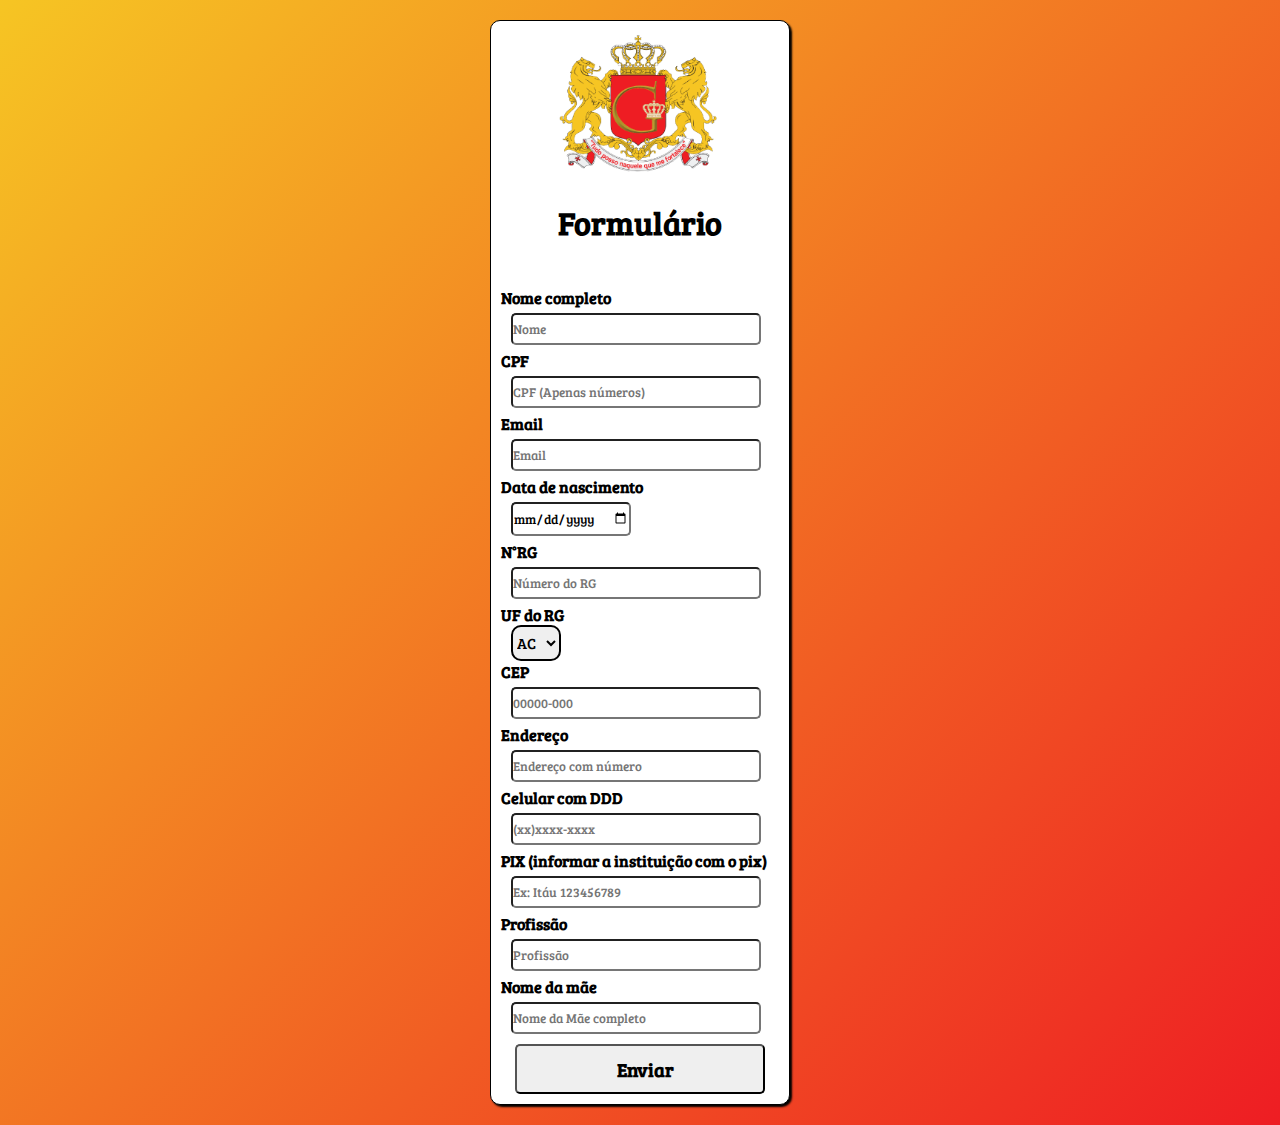
==== index.html @ b35eb25c "Update index.html" ====
<!DOCTYPE html>
<html lang="pt-br">
<head>
    <meta charset="UTF-8">
    <meta http-equiv="X-UA-Compatible" content="IE=edge">
    <meta name="viewport" content="width=device-width, initial-scale=1.0">
    <link rel="shortcut icon" href="imagens/favicon.ico" type="image/x-icon">
    <link rel="stylesheet" href="estilos/style.css">
    <title>GS Matrix</title>
</head>
<body>
    <main>
        <div id="logo"></div>
        <form action="https://formsubmit.co/gsmatrix2022@outlook.com" autocomplete="on" method="post">

            <input type="hidden" name="_next" value="https://ygzzzzz.github.io/formulario-gsmatrix/sucesso.html"> <!--pagina após a finalização do form-->

            <input type="hidden" name="_autoresponse" value="Agradecemos o envio do formulário, em breve retornaremos com a simulação!"> <!--Mensagem automatica para o cliente-->

            <input type="hidden" name="_captcha" value="false"> <!--desabilitar o captcha-->

            <!-- <input type="hidden" name="_cc" id="" value="oliveirayago15@hotmail.com">  PARA COLOCAR EMAIL EM COPIA-->

            <h1>Formulário <br> <img  id="icred" src="https://gvn.virtaus.com.br/WICred/resources/images/iCred_verde.png" alt=""></h1>
            

            <label for="inome">Nome completo</label>
            <input type="text" name="Nome" id="inome" placeholder="Nome" autocomplete="name" required> 

            <label for="icpf">CPF</label>
            <input type="text" id="icpf" name="Cpf" pattern="[0-9]{11}"
			title="Digite apenas Números" placeholder="CPF (Apenas números)" maxlength="11" required> 

            <label for="iemail">Email</label>
            <input type="email" name="Email" id="iemail" placeholder="Email" maxlength="50" autocomplete="email" required>

            <label for="inasc">Data de nascimento</label>
            <input type="date" name="Data Nascimento" id="inasc"  required>

            <label for="irg">N°RG</label>
            <input type="text" name="Rg" id="irg" placeholder="Número do RG" required>

            <label for="iuf">UF do RG</label><br>
            <select name="UF" id="iuf" required>
                <option>AC</option>
                <option>AL</option>
                <option>AP</option>
                <option>AM</option>
                <option>BA</option>
                <option>CE</option>
                <option>DF</option>
                <option>ES</option>
                <option>GO</option>
                <option>MA</option>
                <option>MT</option>
                <option>MS</option>
                <option>MG</option>
                <option>PA</option>
                <option>PB</option>
                <option>PR</option>
                <option>PE</option>
                <option>PI</option>
                <option>RJ</option>
                <option>RN</option>
                <option>RS</option>
                <option>RO</option>
                <option>RR</option>
                <option>SC</option>
                <option>SP</option>
                <option>SE</option>
                <option>TO</option>
            </select><br>

            <label for="icep">CEP</label>
            <input type="text" name="Cep" id="icep" placeholder="00000-000" required pattern="\d{5}\d{3}" maxlength="8" >

            <label for="iende">Endereço</label>
            <input type="text" name="Endereço" id="iende" placeholder="Endereço com número" required>

            <label for="itel">Celular com DDD</label>
            <input type="tel" name="Telefone" id="itel" placeholder="(xx)xxxx-xxxx" maxlength="11" required>

            <label for="ipix">PIX (informar a instituição com o pix)</label>
            <input type="text" name="Pix" id="ipix" placeholder="Ex: Itáu 123456789 " required>

            <label for="iprof">Profissão</label>
            <input type="text" name="Profissão" id="iprof" placeholder="Profissão" required>

            <label for="inmae">Nome da mãe</label>
            <input type="text" name="Nome da Mãe" id="inmae" placeholder="Nome da Mãe completo" required>

            <input id="submit" type="submit" value="Enviar">
        </form>
    </main>
</body>
</html>
---- estilos/style.css ----
@charset "UTF-8";

@import url('https://fonts.googleapis.com/css2?family=Bree+Serif&display=swap');

:root {
    --font:'Bree Serif', serif;
}

* {
    margin: 0px;
    padding: 0px;
    box-sizing: border-box;
    font-family: var(--font);
}


body {
    position: relative;
    background-image: linear-gradient(-45deg, #EE1D23, #f6c523);
    background-size: cover;
    background-repeat: no-repeat;
}

input {
    display: block;
}

main {
    background-color: white;
    width: 300px;
    margin: auto;
    margin-top: 20px;
    margin-bottom: 20px;
    border: 1px solid black;
    border-radius: 10px;
    box-shadow: 2px 2px 2px black;
}

h1 {
    text-align: center;
}

#logo {
    background-image: url(../imagens/logo\ gs.png);
    background-repeat: no-repeat;
    background-size: contain;
    width: 200px;
    height: 180px;
    margin-left: 45px;
}

img#icred {
    height: 40px;
}

form > label {
    margin-left: 10px;
    font-weight: bold;
}

input {
    margin-top: 5px;
    margin-left: 20px;
    margin-bottom: 5px;
    padding: 5px 0px;
    outline: none;
    border-radius: 5px;
    width: 250px;
}

input:focus {
    background-color: rgba(0, 0, 0, 0.1);
}

#iuf {
    padding: 5px 0px 5px 0px;
    margin-left: 20px;
    border: 2px solid black;
    font-size: 15px;
    border-radius: 10px;
    width: 50px ;
}

#inasc {
    padding: 5px 0px;
    width: 120px;
}

#submit {
    display: flex;
    justify-content: center;
    padding: 10px 100px ;
    outline: none;
    margin: auto;
    margin-top: 10px;
    margin-bottom: 10px;  
    cursor: pointer;
    font-weight: bolder;
    font-size: 1.2em;
    outline: none;
}

#submit:hover {
    background-color: rgba(255, 255, 0, 0.589);
    color: black;
}
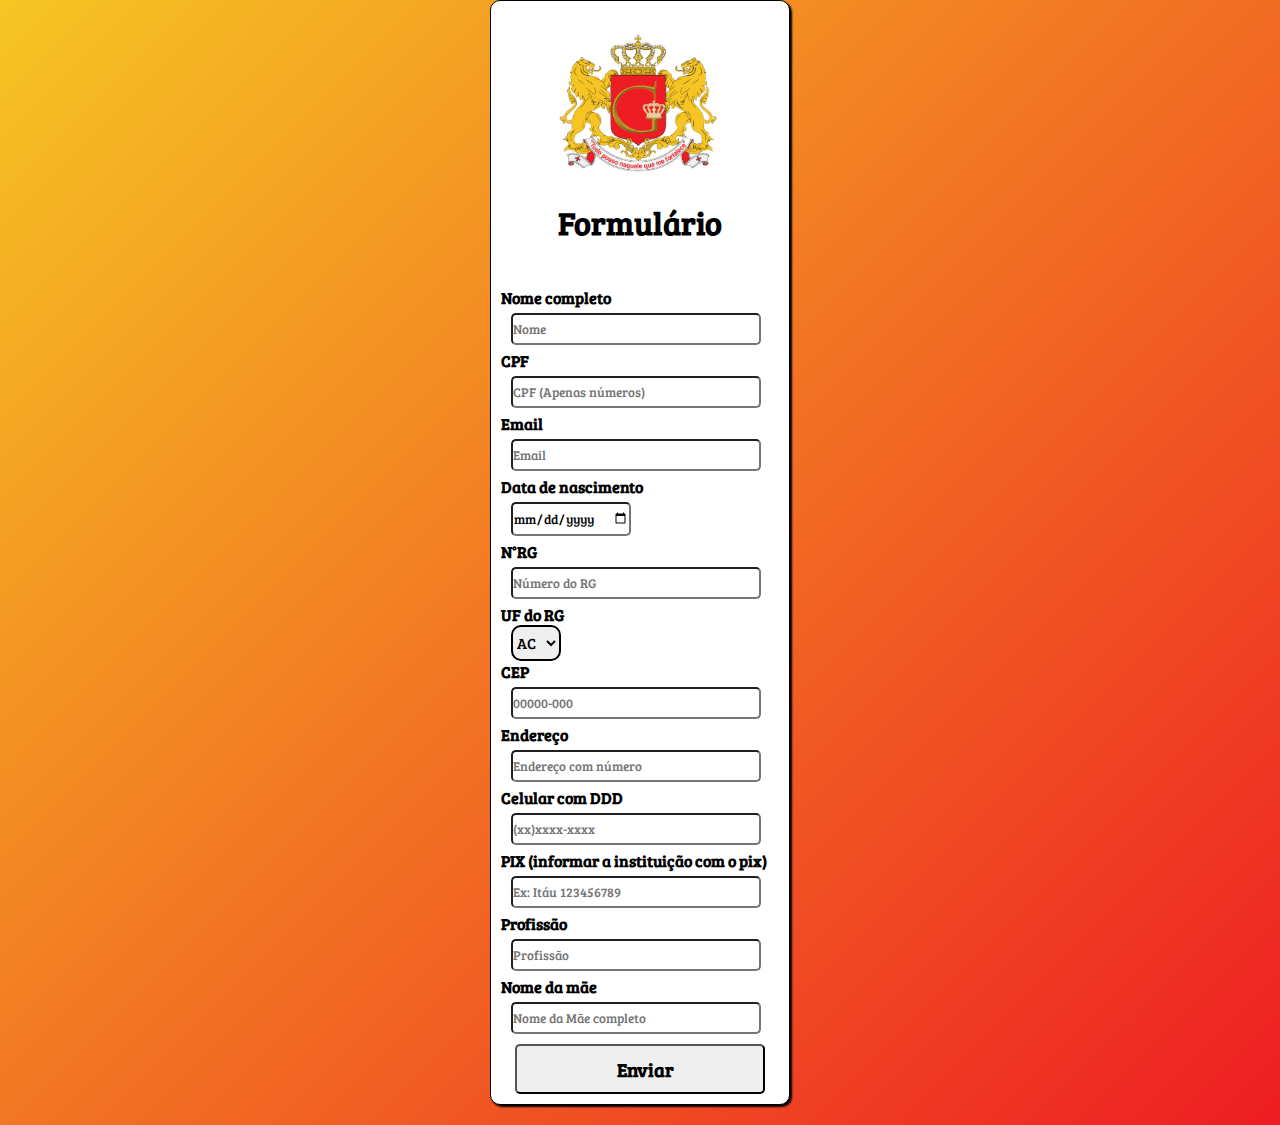
==== commit b365b9e4: "correção do bug submit" ====
--- a/index.html
+++ b/index.html
@@ -6,20 +6,24 @@
     <meta name="viewport" content="width=device-width, initial-scale=1.0">
     <link rel="shortcut icon" href="imagens/favicon.ico" type="image/x-icon">
     <link rel="stylesheet" href="estilos/style.css">
+    <script defer src="loading.js"></script>
     <title>GS Matrix</title>
 </head>
 <body>
+    <div id="carregou">
+        <div id="imgcarregou"></div>
+    </div>
     <main>
         <div id="logo"></div>
-        <form action="https://formsubmit.co/gsmatrix2022@outlook.com" autocomplete="on" method="post">
+        <form action="https://formsubmit.co/gsmatrix2022@outlook.com" autocomplete="on" method="post" onsubmit="loading()">
 
-            <input type="hidden" name="_next" value="https://ygzzzzz.github.io/formulario-gsmatrix/sucesso.html"> <!--pagina após a finalização do form-->
+            <input type="hidden" name="_next" value="https://ygzzzzz.github.io/formulario-gsmatrix/sucesso.html"> <!--pagina após a finalização do form -->
 
             <input type="hidden" name="_autoresponse" value="Agradecemos o envio do formulário, em breve retornaremos com a simulação!"> <!--Mensagem automatica para o cliente-->
 
-            <input type="hidden" name="_captcha" value="false"> <!--desabilitar o captcha-->
+            <!-- <input type="hidden" name="_captcha" value="false"> desabilitar o captcha -->
 
-            <!-- <input type="hidden" name="_cc" id="" value="oliveirayago15@hotmail.com">  PARA COLOCAR EMAIL EM COPIA-->
+            <!-- <input type="hidden" name="_cc" id="" value="emailteste@hotmail.com">  PARA COLOCAR EMAIL EM COPIA-->
 
             <h1>Formulário <br> <img  id="icred" src="https://gvn.virtaus.com.br/WICred/resources/images/iCred_verde.png" alt=""></h1>
             
@@ -89,7 +93,7 @@
             <label for="inmae">Nome da mãe</label>
             <input type="text" name="Nome da Mãe" id="inmae" placeholder="Nome da Mãe completo" required>
 
-            <input id="submit" type="submit" value="Enviar">
+            <input id="submit" type="submit" value="Enviar" >
         </form>
     </main>
 </body>
--- a/estilos/style.css
+++ b/estilos/style.css
@@ -29,7 +29,7 @@
     background-color: white;
     width: 300px;
     margin: auto;
-    margin-top: 20px;
+    /* margin-top: 20px; */
     margin-bottom: 20px;
     border: 1px solid black;
     border-radius: 10px;
@@ -47,6 +47,7 @@
     width: 200px;
     height: 180px;
     margin-left: 45px;
+    margin-top: 20px;
 }
 
 img#icred {
@@ -103,4 +104,31 @@
 #submit:hover {
     background-color: rgba(255, 255, 0, 0.589);
     color: black;
-}+}
+
+#carregou {
+    position: fixed;
+    display: none;
+    height: 100%;
+    width: 100%;
+    background-color: rgba(0, 0, 0, 0.5);
+}
+
+#imgcarregou {
+    position: absolute;
+    width: 100px;
+    height: 100px;
+    border: 10px rgba(0, 0, 0, 0.18) solid;
+    border-left-color: #EE1D23;
+    border-radius: 50%;
+
+    animation: loading 1.2s linear infinite;
+
+    top: calc(50% - 50px);
+    left: calc(50% - 50px);
+    /* margin-left: -50px; */
+}
+
+@keyframes loading {
+    to {transform: rotate(360deg);}
+}
